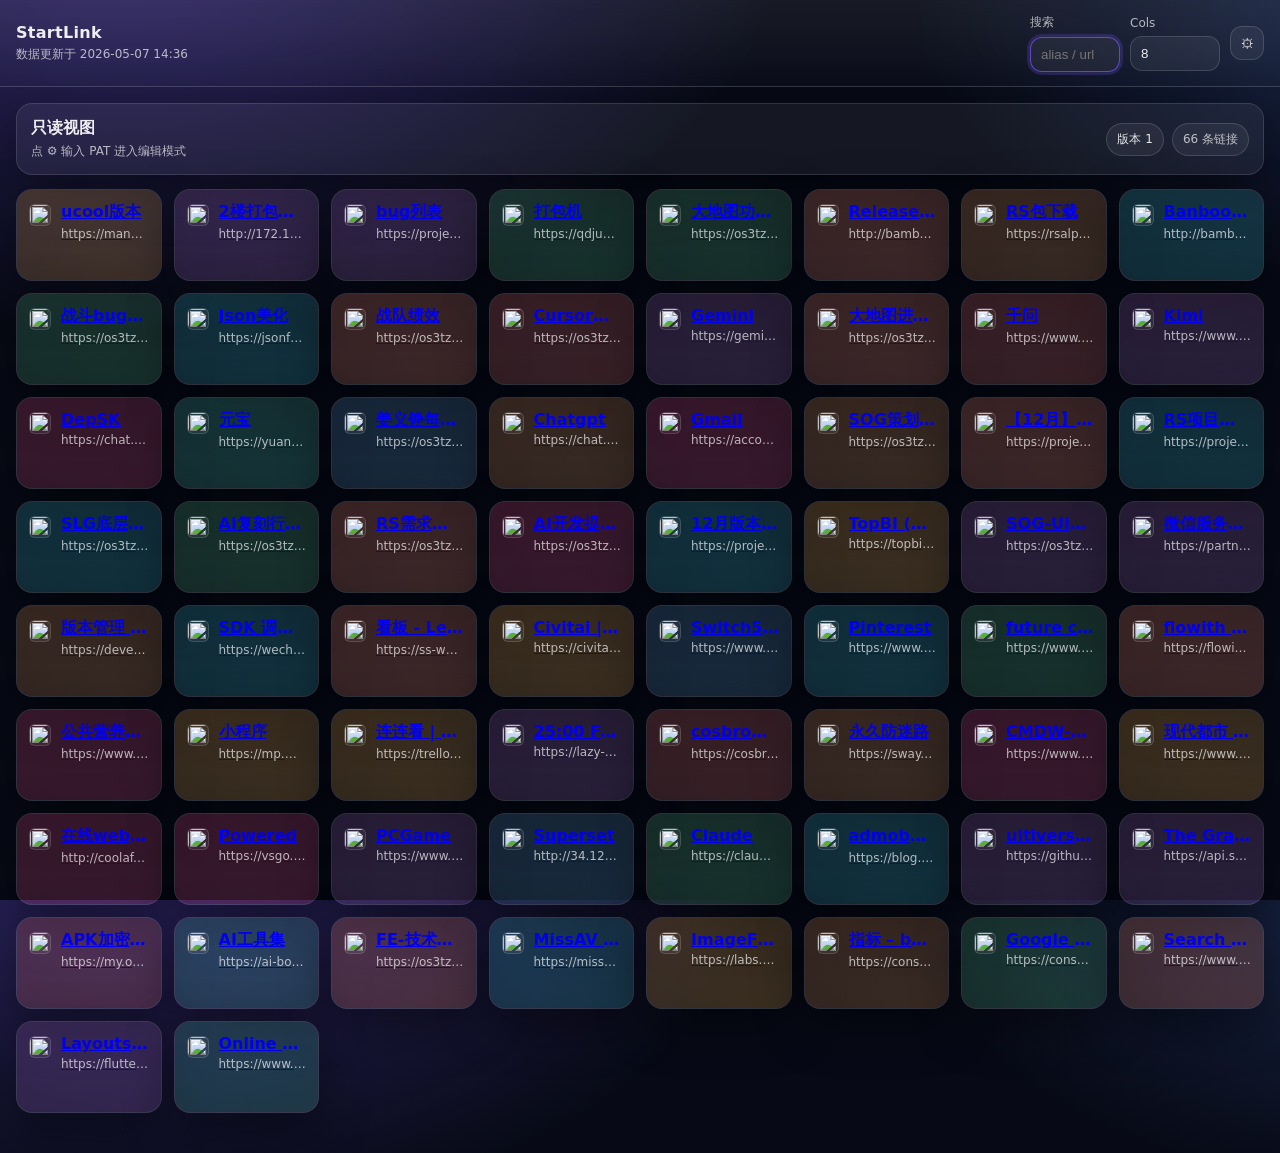
==== startlink/index.html @ fb71ec27 "ui(startlink): 编辑对话框 URL 移到 Alias 上面" ====
<!doctype html>
<html lang="zh-CN">
  <head>
    <meta charset="utf-8" />
    <meta name="viewport" content="width=device-width, initial-scale=1" />
    <title>StartLink</title>
    <link rel="stylesheet" href="./styles.css" />
  </head>
  <body>
    <header class="topbar">
      <div class="brand">
        <div class="brand__title">StartLink</div>
        <div class="brand__subtitle"><span id="lastUpdate">数据加载中…</span></div>
      </div>

      <div class="controls">
        <label class="field">
          <span class="field__label">搜索</span>
          <input id="search" class="input input--sm" type="search" placeholder="alias / url" autofocus />
        </label>
        <label class="field">
          <span class="field__label">Cols</span>
          <input id="cols" class="input input--sm" type="number" min="1" max="12" step="1" />
        </label>
        <button id="addBtn" class="btn btn--primary" type="button" hidden>＋ 添加</button>
        <button id="settingsBtn" class="iconBtn" type="button" title="编辑模式 / GitHub 设置">⚙</button>
      </div>
    </header>

    <main class="main">
      <section class="statusCard">
        <div class="statusCard__left">
          <div id="modeTitle" class="statusCard__title">只读视图</div>
          <div id="modeDesc" class="statusCard__desc">点 ⚙ 输入 GitHub PAT 进入编辑模式</div>
        </div>
        <div class="statusCard__right">
          <span id="version" class="pill">版本 -</span>
          <span id="count" class="pill pill--muted">0 条链接</span>
          <span id="saveStatus" class="pill" hidden></span>
        </div>
      </section>

      <section id="empty" class="emptyState" hidden>
        <div class="emptyState__title">还没有链接</div>
        <div class="emptyState__desc">data.json 为空。</div>
      </section>

      <section id="grid" class="grid" aria-label="Links"></section>
    </main>

    <dialog id="settingsDialog" class="dialog">
      <form id="settingsForm" method="dialog" class="dialog__panel">
        <div class="dialog__header">
          <div class="dialog__title">GitHub 编辑模式</div>
          <button class="iconBtn" value="cancel" aria-label="关闭" type="submit">✕</button>
        </div>
        <div class="dialog__body">
          <label class="field">
            <span class="field__label">Personal Access Token</span>
            <input id="ghToken" class="input" type="password" placeholder="github_pat_..." autocomplete="off" />
            <div class="hint">需要 contents:write 权限。只存浏览器 localStorage,不发给除 GitHub 外的服务器。</div>
          </label>
          <label class="field">
            <span class="field__label">Owner</span>
            <input id="ghOwner" class="input" value="jyzgo" />
          </label>
          <label class="field">
            <span class="field__label">Repo</span>
            <input id="ghRepo" class="input" value="webs" />
          </label>
          <label class="field">
            <span class="field__label">Path</span>
            <input id="ghPath" class="input" value="startlink/data.json" />
          </label>
          <label class="field">
            <span class="field__label">Branch</span>
            <input id="ghBranch" class="input" value="main" />
          </label>
        </div>
        <div class="dialog__footer">
          <button id="ghClear" class="btn btn--danger" type="button">清除 PAT 退出编辑</button>
          <div class="spacer"></div>
          <button class="btn" value="cancel" type="submit">取消</button>
          <button id="ghSave" class="btn btn--primary" value="ok" type="submit">保存</button>
        </div>
      </form>
    </dialog>

    <dialog id="editDialog" class="dialog">
      <form id="editForm" method="dialog" class="dialog__panel">
        <div class="dialog__header">
          <div id="editTitle" class="dialog__title">添加链接</div>
          <button class="iconBtn" value="cancel" aria-label="关闭" type="submit">✕</button>
        </div>
        <div class="dialog__body">
          <label class="field">
            <span class="field__label">URL</span>
            <input id="url" class="input" required placeholder="https://..." />
          </label>
          <label class="field">
            <span class="field__label">Alias</span>
            <input id="alias" class="input" required maxlength="80" placeholder="例如:邮箱 / 文档" />
          </label>
          <div class="field">
            <span class="field__label">颜色(可选)</span>
            <div class="inlineRow">
              <label class="miniToggle">
                <input id="useTitleColor" type="checkbox" />
                <span>标题色</span>
              </label>
              <input id="titleColor" class="colorInput" type="color" value="#ffffff" />
              <label class="miniToggle">
                <input id="useTintColor" type="checkbox" />
                <span>卡片 tint</span>
              </label>
              <input id="tintColor" class="colorInput" type="color" value="#7c5cff" />
            </div>
          </div>
        </div>
        <div class="dialog__footer">
          <button id="deleteBtn" class="btn btn--danger" type="button" hidden>删除</button>
          <div class="spacer"></div>
          <button class="btn" value="cancel" type="submit">取消</button>
          <button id="saveItem" class="btn btn--primary" value="ok" type="submit">保存</button>
        </div>
      </form>
    </dialog>

    <script type="module" src="./app.js"></script>
  </body>
</html>
---- startlink/styles.css ----
:root {
  --bg: #070a16;
  --panel: rgba(255, 255, 255, 0.06);
  --panel2: rgba(255, 255, 255, 0.08);
  --text: rgba(255, 255, 255, 0.92);
  --muted: rgba(255, 255, 255, 0.68);
  --border: rgba(255, 255, 255, 0.12);
  --shadow: 0 16px 50px rgba(0, 0, 0, 0.45);
  --accent: #7c5cff;
  --danger: #ff4d6d;
  --ok: #2ee9a5;
}

* {
  box-sizing: border-box;
}

html,
body {
  height: 100%;
}

body {
  margin: 0;
  color: var(--text);
  background: radial-gradient(1100px 700px at 10% -10%, rgba(124, 92, 255, 0.38), transparent 60%),
    radial-gradient(900px 520px at 110% 0%, rgba(92, 140, 255, 0.22), transparent 55%),
    var(--bg);
  font-family: ui-sans-serif, system-ui, -apple-system, Segoe UI, Roboto, Helvetica, Arial, "Apple Color Emoji",
    "Segoe UI Emoji";
}

.topbar {
  position: sticky;
  top: 0;
  z-index: 20;
  display: flex;
  gap: 16px;
  align-items: center;
  justify-content: space-between;
  padding: 14px 16px;
  border-bottom: 1px solid var(--border);
  backdrop-filter: blur(10px);
  background: linear-gradient(180deg, rgba(255, 255, 255, 0.07), rgba(255, 255, 255, 0.02));
}

.brand__title {
  font-weight: 800;
  letter-spacing: 0.3px;
}

.brand__subtitle {
  margin-top: 4px;
  font-size: 12px;
  color: var(--muted);
}

.controls {
  display: flex;
  align-items: center;
  gap: 10px;
  flex-wrap: wrap;
  justify-content: flex-end;
}

.divider {
  width: 1px;
  height: 26px;
  background: var(--border);
}

.main {
  max-width: none;
  margin: 0;
  padding: 16px 16px 40px;
}

.statusCard {
  display: flex;
  justify-content: space-between;
  gap: 12px;
  padding: 14px 14px;
  border-radius: 16px;
  border: 1px solid var(--border);
  background: var(--panel);
  box-shadow: var(--shadow);
}

.statusCard__title {
  font-weight: 700;
}

.statusCard__desc {
  margin-top: 4px;
  font-size: 12px;
  color: var(--muted);
  line-height: 1.45;
}

.statusCard__right {
  display: flex;
  align-items: center;
  gap: 8px;
  flex-wrap: wrap;
  justify-content: flex-end;
}

.pill {
  font-size: 12px;
  padding: 7px 10px;
  border-radius: 999px;
  border: 1px solid rgba(255, 255, 255, 0.14);
  background: rgba(255, 255, 255, 0.06);
  color: rgba(255, 255, 255, 0.88);
  white-space: nowrap;
}

.pill--muted {
  color: rgba(255, 255, 255, 0.7);
}

.grid {
  margin-top: 14px;
  display: grid;
  gap: 12px;
  grid-template-columns: repeat(var(--cols, 4), minmax(0, 1fr));
}

@media (max-width: 920px) {
  .grid {
    grid-template-columns: repeat(min(3, var(--cols, 3)), minmax(0, 1fr));
  }
}
@media (max-width: 640px) {
  .grid {
    grid-template-columns: repeat(min(2, var(--cols, 2)), minmax(0, 1fr));
  }
}

.card {
  position: relative;
  border-radius: 16px;
  border: 1px solid var(--border);
  background: var(--panel);
  box-shadow: var(--shadow);
  overflow: hidden;
  min-height: 92px;
}

.card::before {
  content: "";
  position: absolute;
  inset: 0;
  background-image: var(--bg-icon, none);
  background-repeat: no-repeat;
  background-position: right 10px center;
  background-size: 96px 96px;
  opacity: 0.14;
  filter: saturate(1.15) contrast(1.05);
  transform: rotate(-8deg) scale(1.02);
  pointer-events: none;
}

.card::after {
  content: "";
  position: absolute;
  inset: 0;
  background: radial-gradient(900px 320px at 10% 0%, color-mix(in srgb, var(--tint, transparent) 40%, transparent), transparent
        65%),
    radial-gradient(700px 260px at 90% 110%, color-mix(in srgb, var(--tint, transparent) 35%, transparent), transparent 60%);
  opacity: 0.35;
  pointer-events: none;
}

.card__top {
  padding: 12px 12px 10px;
  cursor: pointer;
  position: relative;
  z-index: 1;
}

.card__row {
  display: flex;
  gap: 10px;
  align-items: flex-start;
}

.favicon {
  width: 22px;
  height: 22px;
  border-radius: 6px;
  border: 1px solid rgba(255, 255, 255, 0.14);
  background: rgba(255, 255, 255, 0.06);
  flex: 0 0 auto;
  object-fit: cover;
  margin-top: 2px;
}

.card__meta {
  min-width: 0;
  flex: 1;
}

.card__alias {
  font-weight: 750;
  overflow: hidden;
  text-overflow: ellipsis;
  white-space: nowrap;
}

.card__url {
  margin-top: 4px;
  font-size: 12px;
  color: var(--muted);
  overflow: hidden;
  text-overflow: ellipsis;
  white-space: nowrap;
}

.card__actions {
  display: flex;
  gap: 8px;
  padding: 10px 12px 12px;
  border-top: 1px solid rgba(255, 255, 255, 0.08);
  background: rgba(255, 255, 255, 0.04);
  position: relative;
  z-index: 1;
}

.card.drag-over {
  outline: 2px solid rgba(124, 92, 255, 0.65);
  box-shadow: 0 0 0 4px rgba(124, 92, 255, 0.18), var(--shadow);
}

.card.is-dragging {
  opacity: 0.55;
  transform: scale(0.995);
}

.btn--handle {
  cursor: grab;
}

.btn--handle:active {
  cursor: grabbing;
}

.btn {
  border: 1px solid rgba(255, 255, 255, 0.15);
  background: rgba(255, 255, 255, 0.06);
  color: var(--text);
  padding: 9px 12px;
  border-radius: 12px;
  cursor: pointer;
  user-select: none;
}

.btn:hover {
  border-color: rgba(255, 255, 255, 0.22);
  background: rgba(255, 255, 255, 0.08);
}

.btn:active {
  transform: translateY(1px);
}

.btn--primary {
  border-color: rgba(124, 92, 255, 0.6);
  background: rgba(124, 92, 255, 0.22);
}

.btn--danger {
  border-color: rgba(255, 77, 109, 0.6);
  background: rgba(255, 77, 109, 0.18);
}

.btn--ghost {
  background: transparent;
}

.field {
  display: flex;
  flex-direction: column;
  gap: 6px;
}

.field__label {
  font-size: 12px;
  color: var(--muted);
}

.input {
  width: 100%;
  padding: 11px 12px;
  border-radius: 12px;
  border: 1px solid rgba(255, 255, 255, 0.14);
  background: rgba(255, 255, 255, 0.06);
  color: var(--text);
  outline: none;
}

.input--sm {
  width: 90px;
  padding: 9px 10px;
  border-radius: 12px;
}

.input:focus {
  border-color: rgba(124, 92, 255, 0.7);
  box-shadow: 0 0 0 3px rgba(124, 92, 255, 0.2);
}

.hint {
  font-size: 12px;
  color: var(--muted);
  line-height: 1.35;
}

.emptyState {
  margin-top: 14px;
  border: 1px dashed rgba(255, 255, 255, 0.25);
  border-radius: 16px;
  padding: 26px 18px;
  background: rgba(255, 255, 255, 0.04);
  text-align: center;
}

.emptyState__title {
  font-size: 18px;
  font-weight: 800;
}

.emptyState__desc {
  margin-top: 6px;
  color: var(--muted);
  font-size: 12px;
}

.dialog {
  border: none;
  padding: 0;
  background: transparent;
}

.dialog::backdrop {
  background: rgba(0, 0, 0, 0.55);
  backdrop-filter: blur(2px);
}

.dialog__panel {
  width: min(560px, calc(100vw - 24px));
  border-radius: 16px;
  border: 1px solid rgba(255, 255, 255, 0.14);
  background: rgba(12, 16, 35, 0.92);
  box-shadow: var(--shadow);
  overflow: hidden;
}

.dialog__header {
  display: flex;
  align-items: center;
  justify-content: space-between;
  gap: 12px;
  padding: 12px 12px;
  border-bottom: 1px solid rgba(255, 255, 255, 0.08);
}

.dialog__title {
  font-weight: 800;
}

.dialog__body {
  padding: 12px 12px;
  display: flex;
  flex-direction: column;
  gap: 12px;
}

.dialog__footer {
  padding: 12px 12px;
  display: flex;
  align-items: center;
  gap: 10px;
  border-top: 1px solid rgba(255, 255, 255, 0.08);
}

.spacer {
  flex: 1;
}

.iconBtn {
  border: 1px solid rgba(255, 255, 255, 0.14);
  background: rgba(255, 255, 255, 0.06);
  color: var(--text);
  width: 34px;
  height: 34px;
  border-radius: 12px;
  cursor: pointer;
}

.radioRow {
  display: flex;
  flex-direction: column;
  gap: 10px;
  padding-top: 6px;
}

.inlineRow {
  display: flex;
  gap: 12px;
  align-items: center;
  flex-wrap: wrap;
}

.miniToggle {
  display: flex;
  gap: 8px;
  align-items: center;
  font-size: 13px;
  color: rgba(255, 255, 255, 0.86);
}

.colorInput {
  width: 56px;
  height: 38px;
  padding: 0;
  border-radius: 12px;
  border: 1px solid rgba(255, 255, 255, 0.14);
  background: rgba(255, 255, 255, 0.06);
}

.radio {
  display: flex;
  gap: 10px;
  align-items: center;
  color: rgba(255, 255, 255, 0.86);
  font-size: 13px;
}

.radio input {
  accent-color: var(--accent);
}
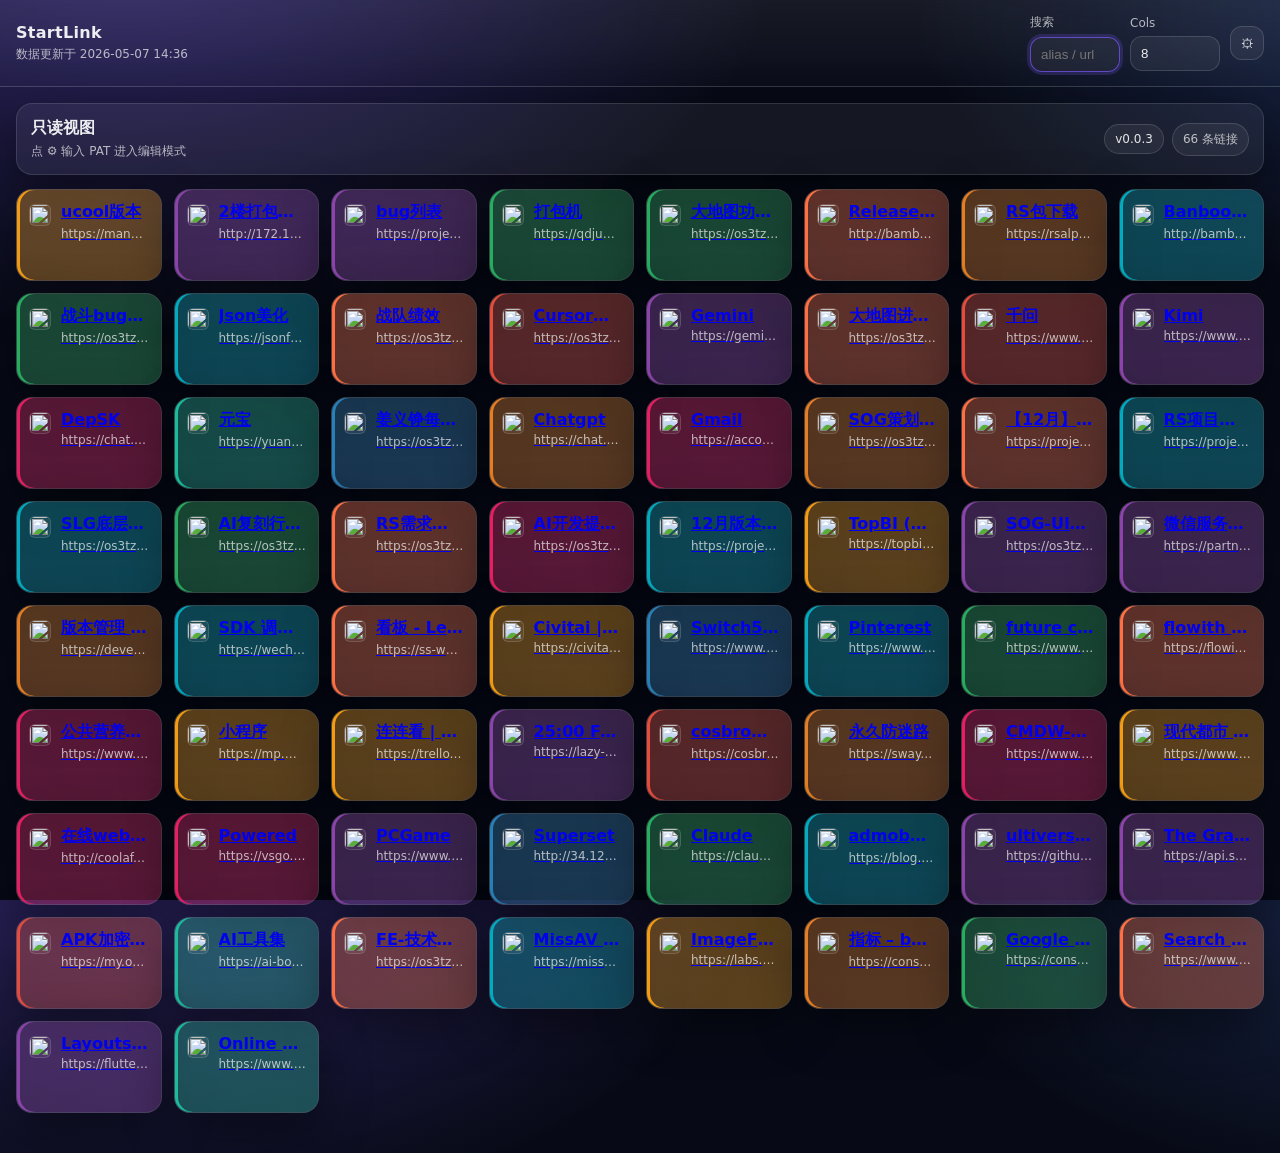
==== commit cd41aa6f: "v0.0.3: storage.js 合并进 app.js + 资源加 ?v= cache buster" ====
--- a/startlink/index.html
+++ b/startlink/index.html
@@ -4,7 +4,7 @@
     <meta charset="utf-8" />
     <meta name="viewport" content="width=device-width, initial-scale=1" />
     <title>StartLink</title>
-    <link rel="stylesheet" href="./styles.css" />
+    <link rel="stylesheet" href="./styles.css?v=0.0.3" />
   </head>
   <body>
     <header class="topbar">
@@ -90,7 +90,7 @@
       <form id="editForm" method="dialog" class="dialog__panel">
         <div class="dialog__header">
           <div id="editTitle" class="dialog__title">添加链接</div>
-          <button class="iconBtn" value="cancel" aria-label="关闭" type="submit">✕</button>
+          <button class="iconBtn" value="cancel" aria-label="关闭" type="submit" formnovalidate>✕</button>
         </div>
         <div class="dialog__body">
           <label class="field">
@@ -120,12 +120,12 @@
         <div class="dialog__footer">
           <button id="deleteBtn" class="btn btn--danger" type="button" hidden>删除</button>
           <div class="spacer"></div>
-          <button class="btn" value="cancel" type="submit">取消</button>
+          <button class="btn" value="cancel" type="submit" formnovalidate>取消</button>
           <button id="saveItem" class="btn btn--primary" value="ok" type="submit">保存</button>
         </div>
       </form>
     </dialog>
 
-    <script type="module" src="./app.js"></script>
+    <script type="module" src="./app.js?v=0.0.3"></script>
   </body>
 </html>
--- a/startlink/styles.css
+++ b/startlink/styles.css
@@ -141,8 +141,8 @@
   position: relative;
   border-radius: 16px;
   border: 1px solid var(--border);
-  background: var(--panel);
-  box-shadow: var(--shadow);
+  background: color-mix(in srgb, var(--tint, transparent) 18%, var(--panel));
+  box-shadow: var(--shadow), inset 3px 0 0 var(--tint, transparent);
   overflow: hidden;
   min-height: 92px;
 }
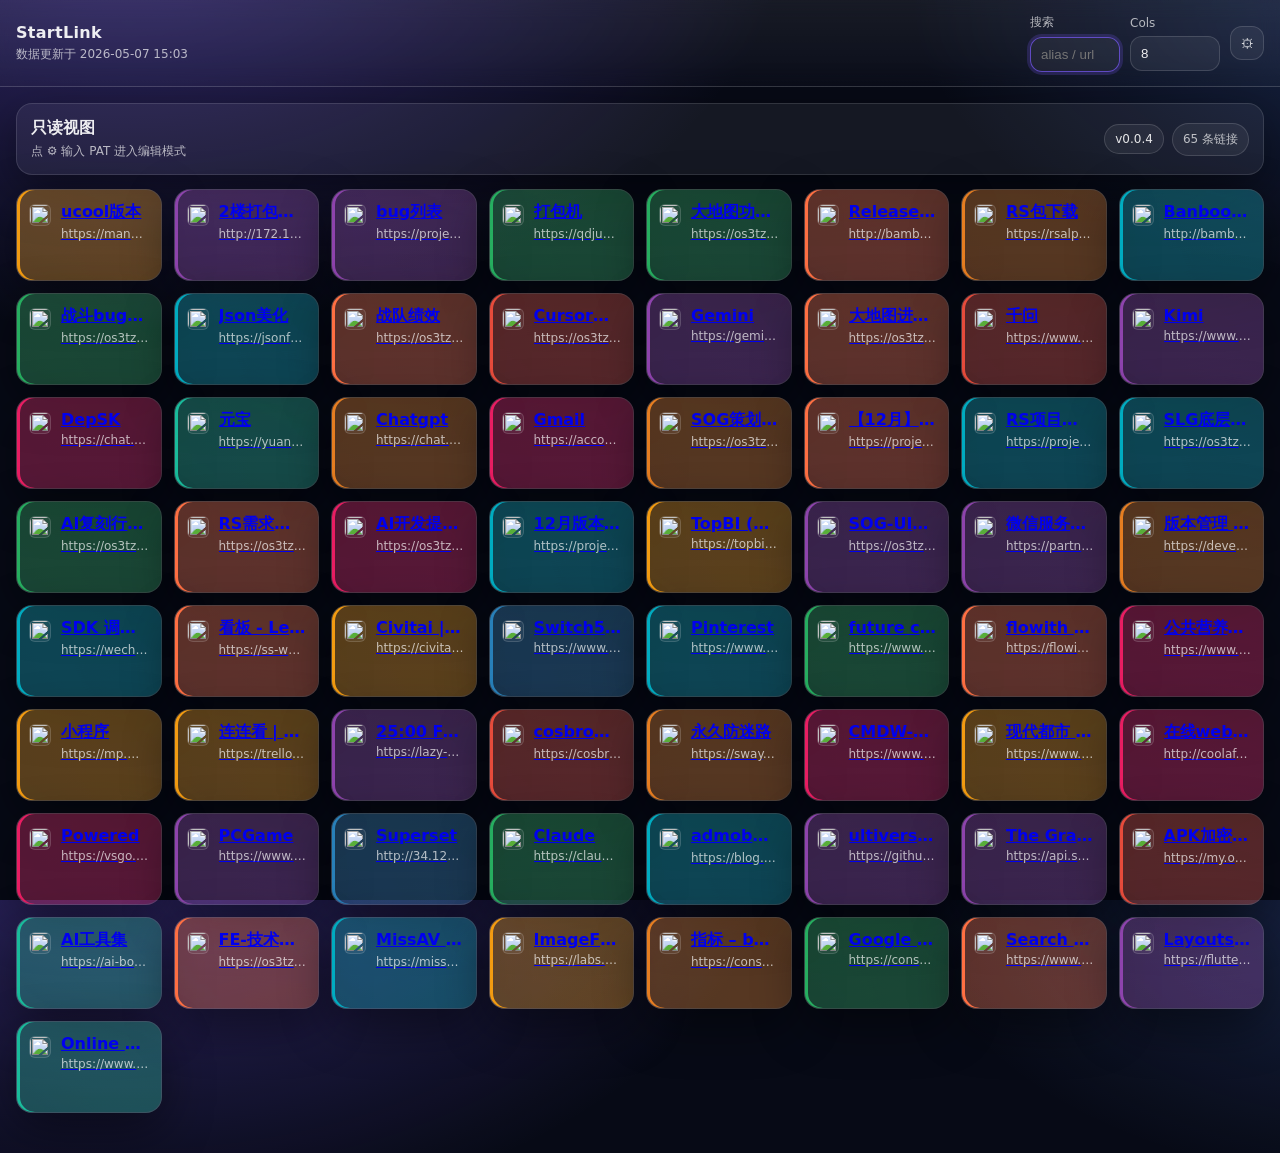
==== commit ec55b772: "v0.0.4: saveState 加 409 sha 冲突重试 (最多 3 次, 间隔 1.5s)" ====
--- a/startlink/index.html
+++ b/startlink/index.html
@@ -4,7 +4,7 @@
     <meta charset="utf-8" />
     <meta name="viewport" content="width=device-width, initial-scale=1" />
     <title>StartLink</title>
-    <link rel="stylesheet" href="./styles.css?v=0.0.3" />
+    <link rel="stylesheet" href="./styles.css?v=0.0.4" />
   </head>
   <body>
     <header class="topbar">
@@ -126,6 +126,6 @@
       </form>
     </dialog>
 
-    <script type="module" src="./app.js?v=0.0.3"></script>
+    <script type="module" src="./app.js?v=0.0.4"></script>
   </body>
 </html>
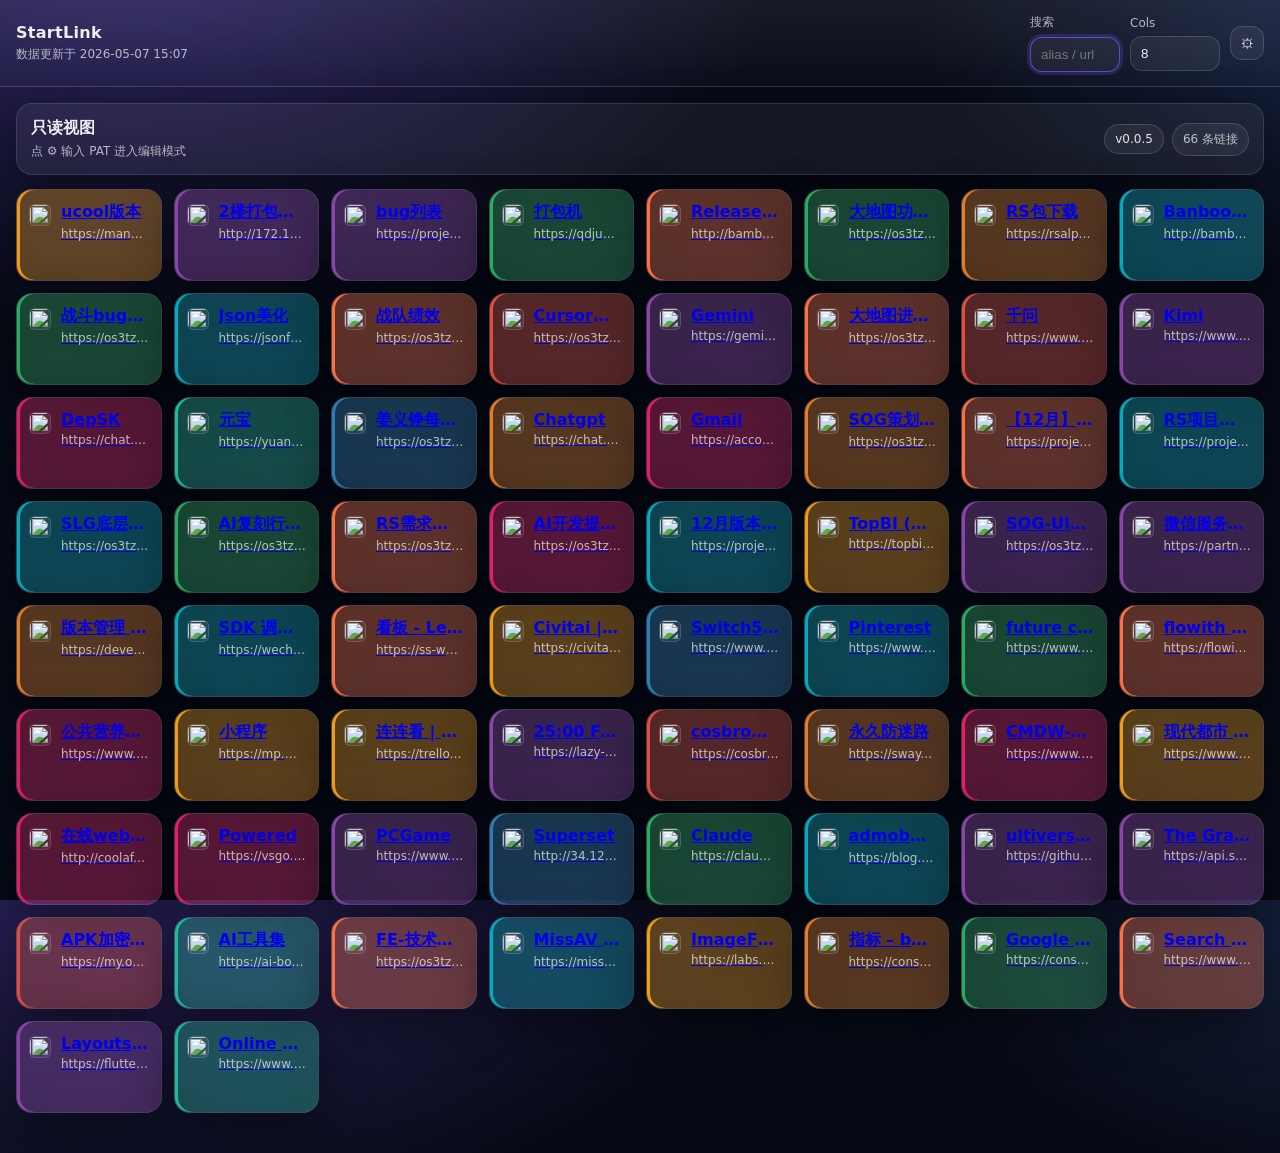
==== commit 53be143a: "v0.0.5: 编辑后 5s debounce 合并 commit + 倒计时 + beforeunload 兜底" ====
--- a/startlink/index.html
+++ b/startlink/index.html
@@ -4,7 +4,7 @@
     <meta charset="utf-8" />
     <meta name="viewport" content="width=device-width, initial-scale=1" />
     <title>StartLink</title>
-    <link rel="stylesheet" href="./styles.css?v=0.0.4" />
+    <link rel="stylesheet" href="./styles.css?v=0.0.5" />
   </head>
   <body>
     <header class="topbar">
@@ -126,6 +126,6 @@
       </form>
     </dialog>
 
-    <script type="module" src="./app.js?v=0.0.4"></script>
+    <script type="module" src="./app.js?v=0.0.5"></script>
   </body>
 </html>
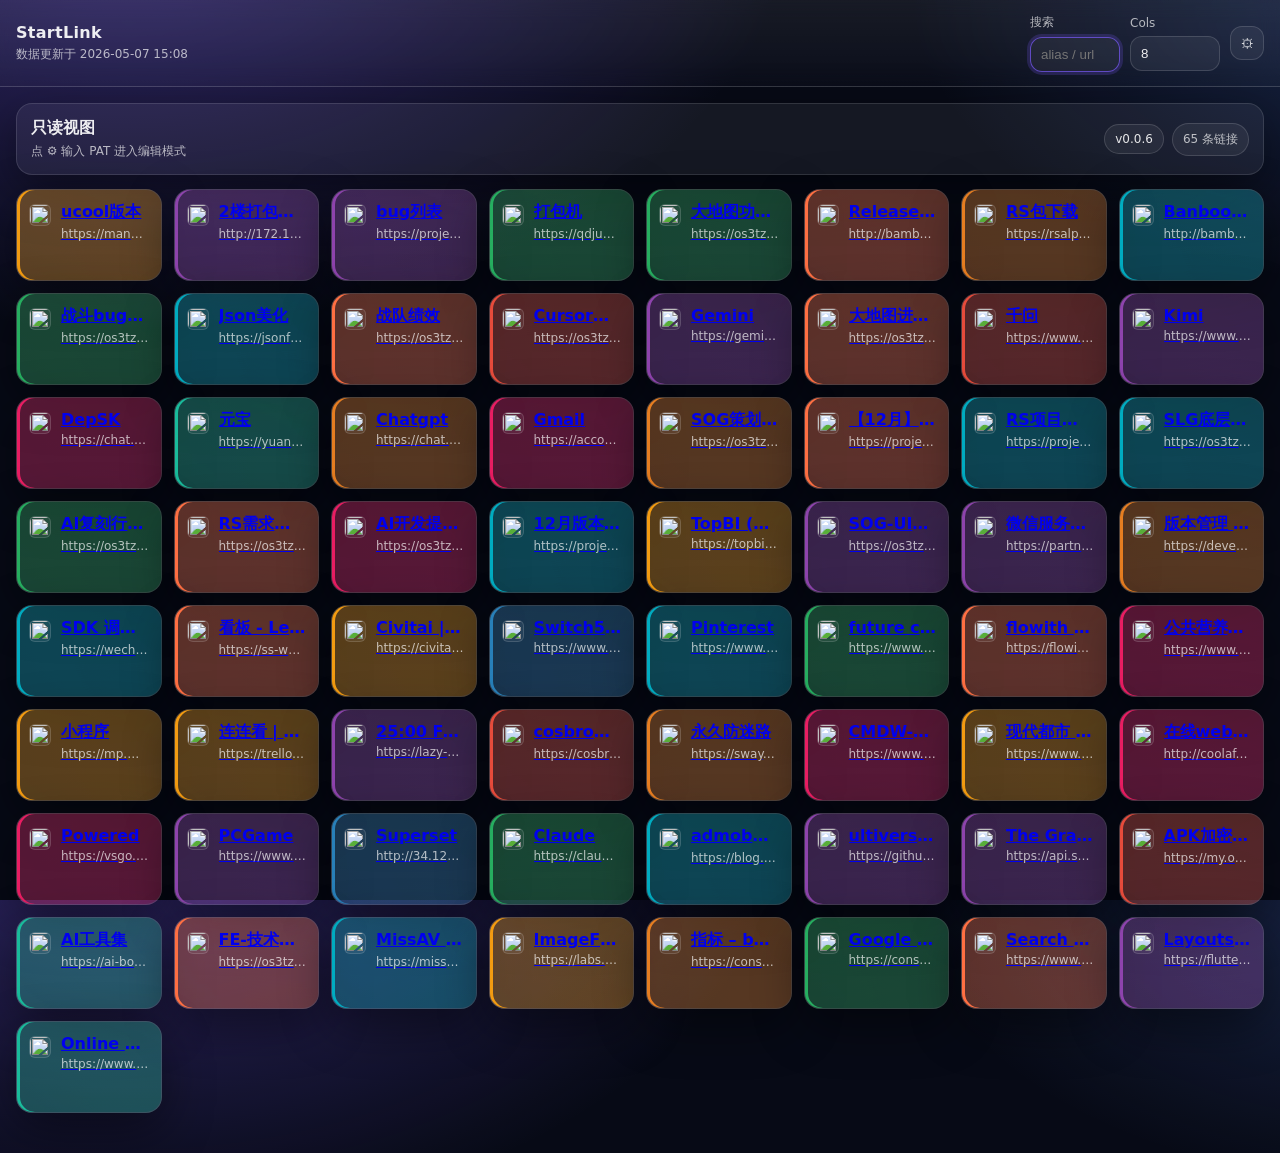
==== commit df1f61a8: "v0.0.6: 编辑对话框 tint picker 预填当前可见的 hash 派生色 (不再固定紫色)" ====
--- a/startlink/index.html
+++ b/startlink/index.html
@@ -4,7 +4,7 @@
     <meta charset="utf-8" />
     <meta name="viewport" content="width=device-width, initial-scale=1" />
     <title>StartLink</title>
-    <link rel="stylesheet" href="./styles.css?v=0.0.5" />
+    <link rel="stylesheet" href="./styles.css?v=0.0.6" />
   </head>
   <body>
     <header class="topbar">
@@ -126,6 +126,6 @@
       </form>
     </dialog>
 
-    <script type="module" src="./app.js?v=0.0.5"></script>
+    <script type="module" src="./app.js?v=0.0.6"></script>
   </body>
 </html>
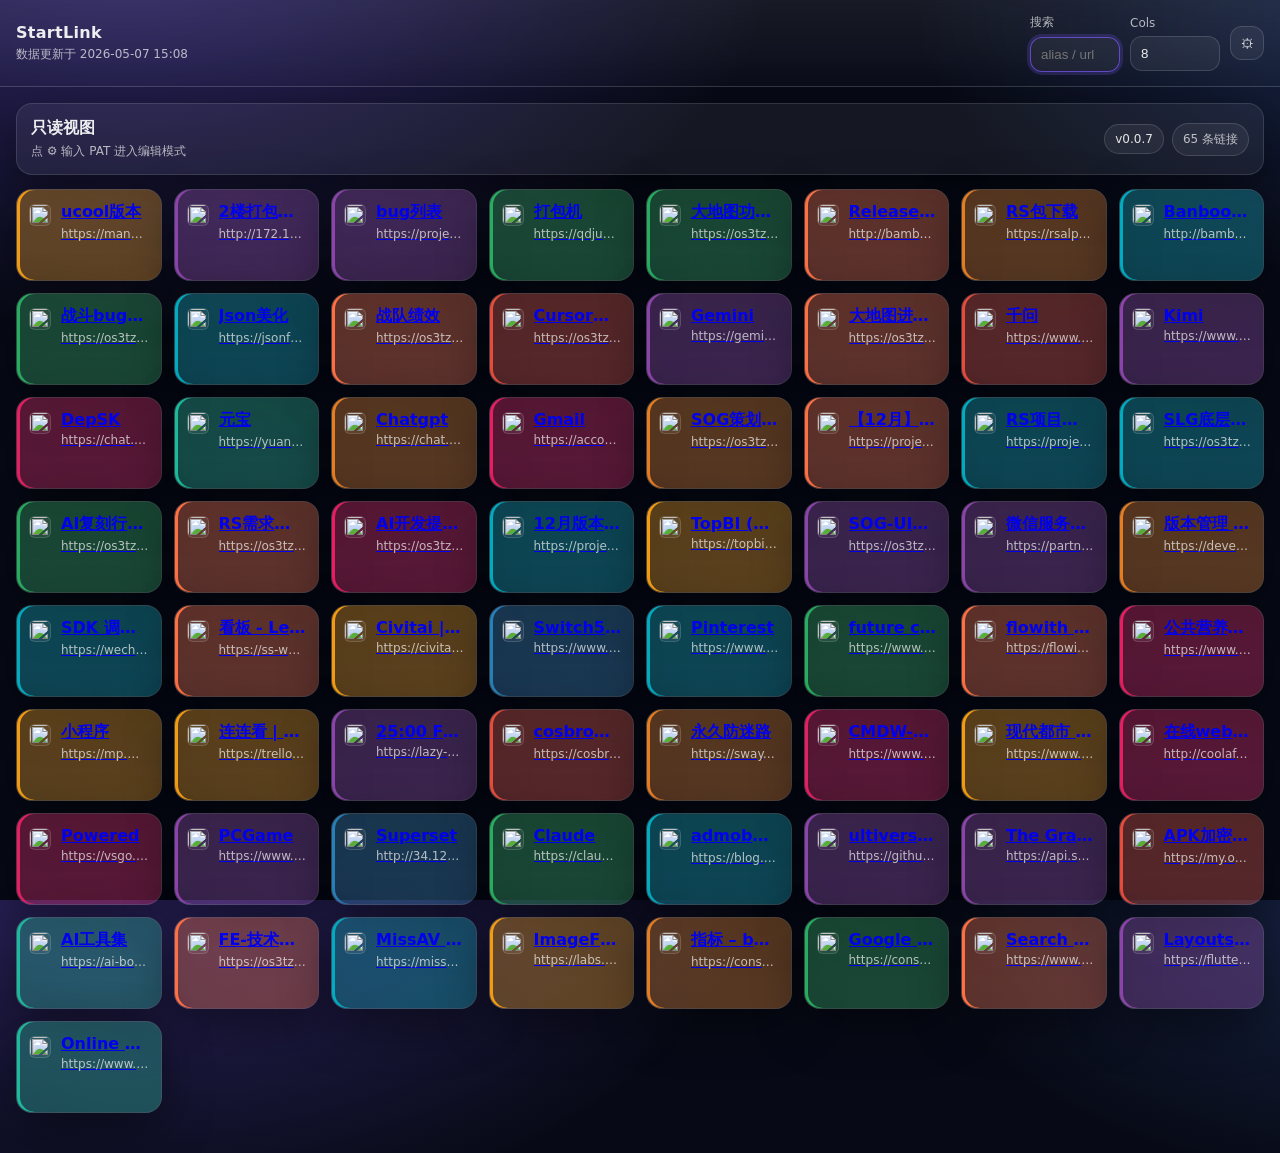
==== commit 600d0340: "v0.0.7: 取消按钮用 e.submitter.value 判断 + 编辑无变化时跳过 save" ====
--- a/startlink/index.html
+++ b/startlink/index.html
@@ -4,7 +4,7 @@
     <meta charset="utf-8" />
     <meta name="viewport" content="width=device-width, initial-scale=1" />
     <title>StartLink</title>
-    <link rel="stylesheet" href="./styles.css?v=0.0.6" />
+    <link rel="stylesheet" href="./styles.css?v=0.0.7" />
   </head>
   <body>
     <header class="topbar">
@@ -126,6 +126,6 @@
       </form>
     </dialog>
 
-    <script type="module" src="./app.js?v=0.0.6"></script>
+    <script type="module" src="./app.js?v=0.0.7"></script>
   </body>
 </html>
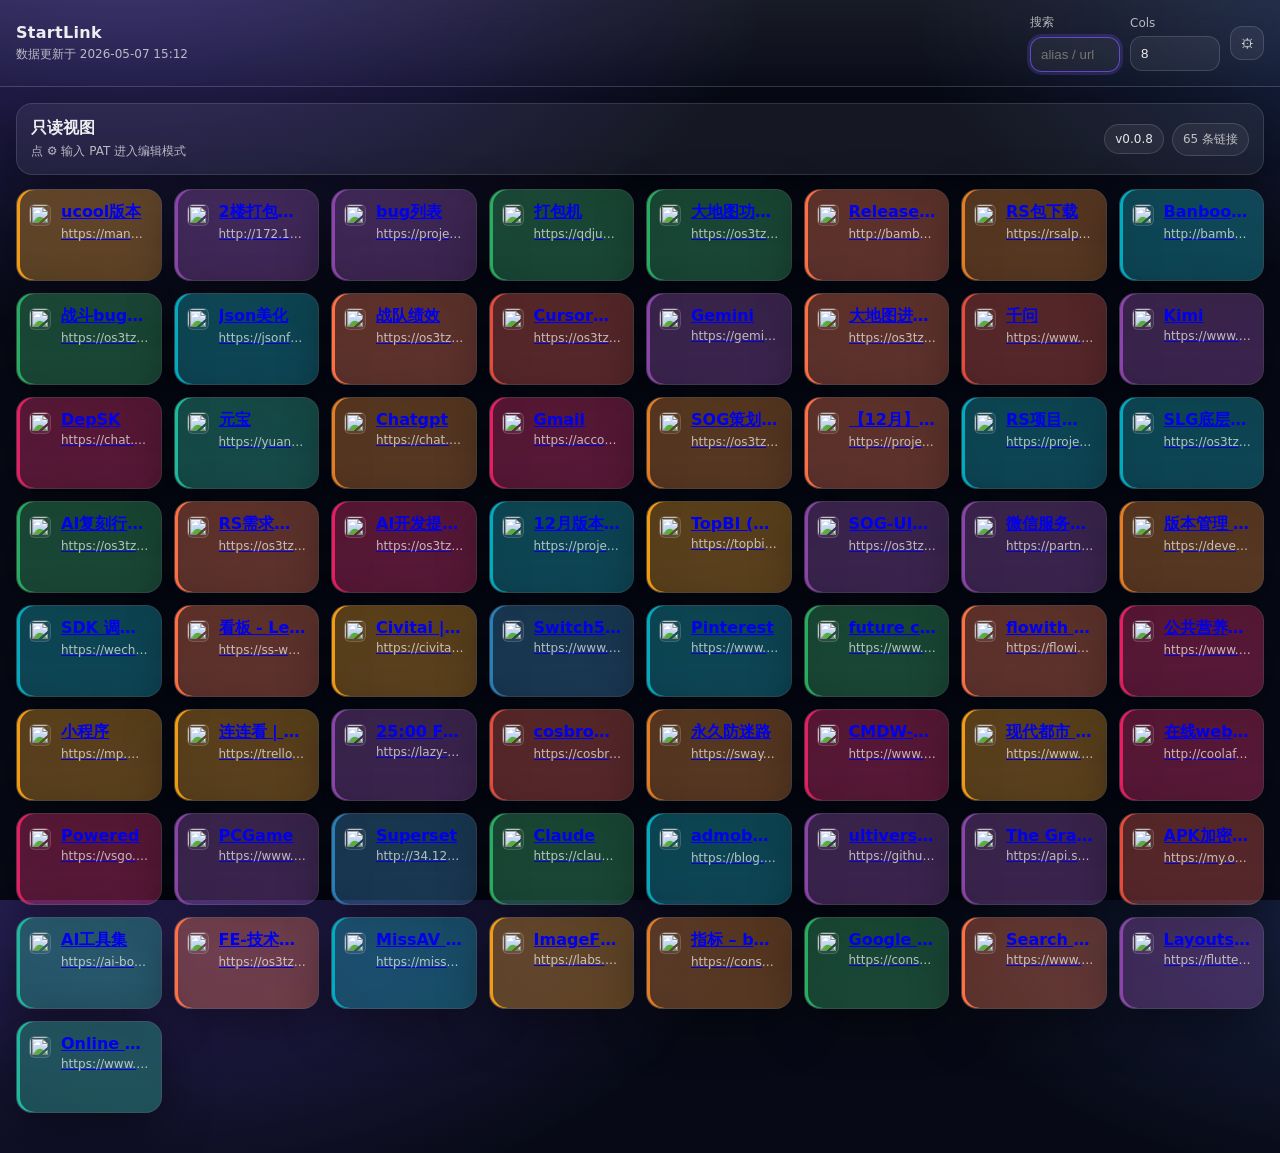
==== commit cac7e092: "v0.0.8: color picker 改色自动勾选对应 use* checkbox (修保存无反应)" ====
--- a/startlink/index.html
+++ b/startlink/index.html
@@ -4,7 +4,7 @@
     <meta charset="utf-8" />
     <meta name="viewport" content="width=device-width, initial-scale=1" />
     <title>StartLink</title>
-    <link rel="stylesheet" href="./styles.css?v=0.0.7" />
+    <link rel="stylesheet" href="./styles.css?v=0.0.8" />
   </head>
   <body>
     <header class="topbar">
@@ -126,6 +126,6 @@
       </form>
     </dialog>
 
-    <script type="module" src="./app.js?v=0.0.7"></script>
+    <script type="module" src="./app.js?v=0.0.8"></script>
   </body>
 </html>
